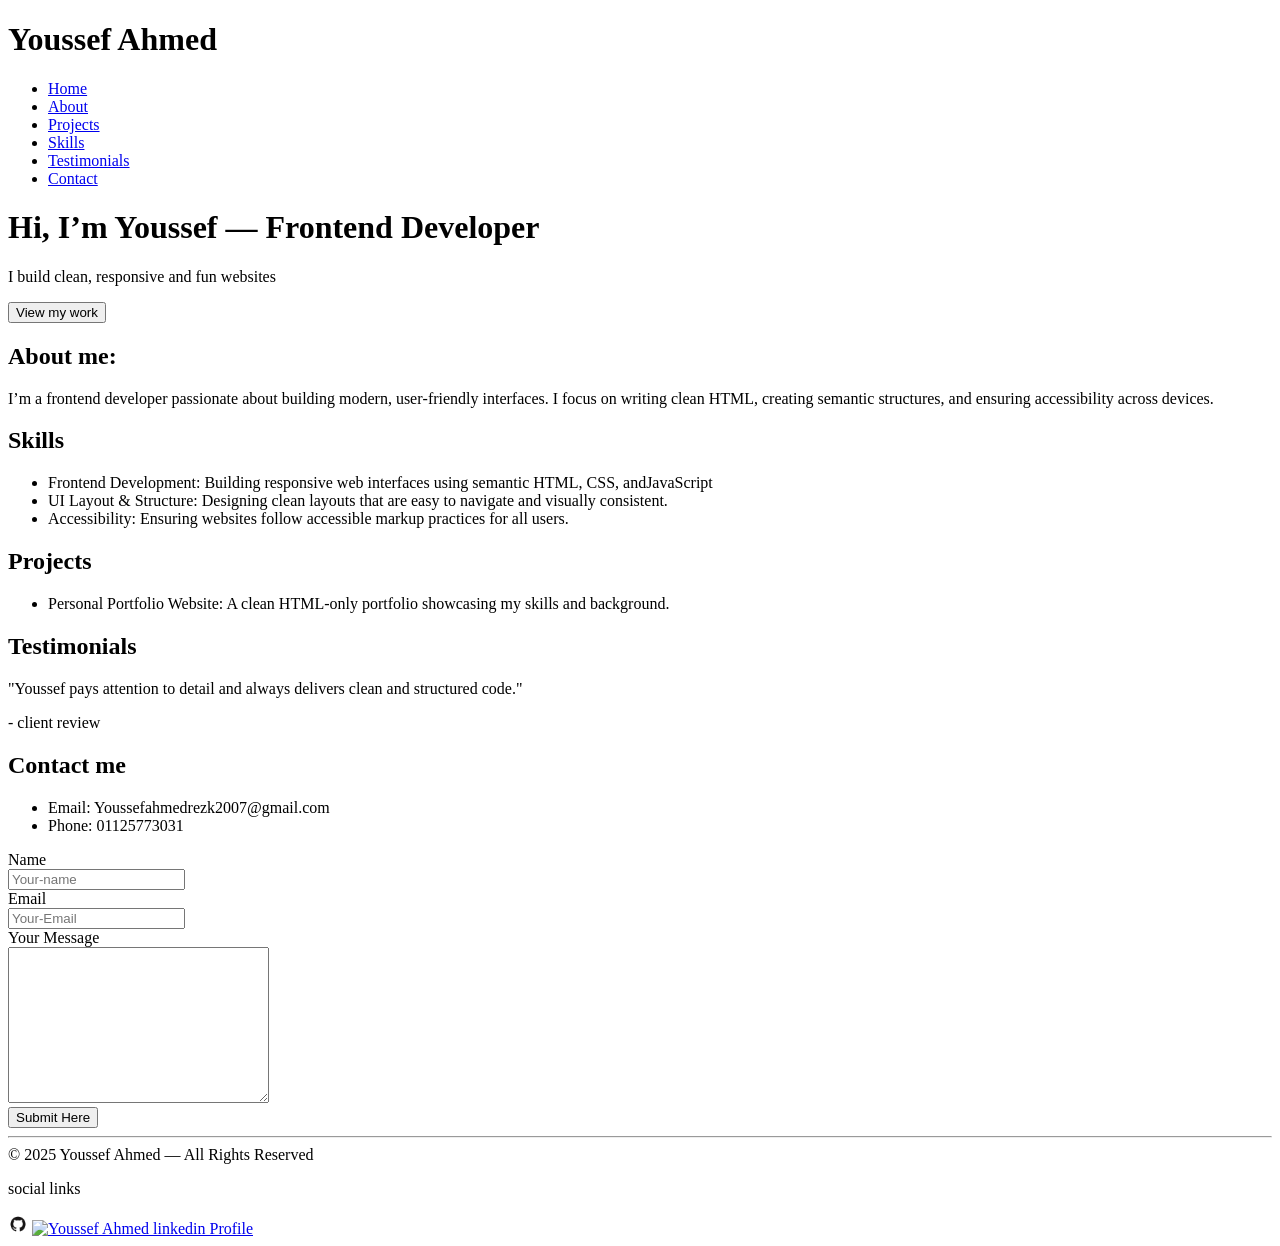
==== index.html @ 2146581e "added fixes v2" ====
<!DOCTYPE html>
<html lang="en">
<head>
    <meta charset="UTF-8">
    <meta name="viewport" content="width=device-width, initial-scale=1.0">
    <title>Youssef Ahmed</title>
    <link rel="stylesheet" href="style.css">
</head>
<body>
    <header>
        <h1>Youssef Ahmed</h1>
        <nav>
            <ul>
                <li><a href="index.html">Home</a></li>
                <li><a href="#about">About</a></li>
                <li><a href="#project">Projects</a></li>
                <li><a href="#skills">Skills</a></li>
                <li><a href="#testimony">Testimonials</a></li>
                <li><a href="#contact">Contact</a></li>
            </ul>
        </nav>
    </header>
    <main>
        <h1>Hi, I’m Youssef — Frontend Developer</h1>
        <p>I build clean, responsive and fun websites</p>
        <button id="my-work" type="button">View my work</button>
        <section>
        <h2 id="about">About me:</h2>
        <p>I’m a frontend developer passionate about building modern, user‑friendly interfaces. I focus on writing
        clean HTML, creating semantic structures, and ensuring accessibility across devices.</p>
        </section>
        <section>
            <h2 id="skills">Skills</h2>
            <ul>
                <li>Frontend Development: Building responsive web interfaces using semantic HTML, CSS, andJavaScript</li>
                <li>UI Layout & Structure: Designing clean layouts that are easy to navigate and visually consistent.</li>
                <li>Accessibility: Ensuring websites follow accessible markup practices for all users.</li>
            </ul>
        </section>
        <section>
            <h2 id="project">Projects</h2>
            <ul>
                <li>Personal Portfolio Website: A clean HTML-only portfolio showcasing my skills and background.</li>
            </ul>
        </section>
        <section>
            <h2 id="testimony">Testimonials</h2>
            <div>
                <p>"Youssef pays attention to detail and always delivers clean and structured code."</p>
                <p>- client review</p>
            </div>
        </section>
        <section>
            <h2 id="contact">Contact me</h2>
            <ul>
                <li>Email: Youssefahmedrezk2007@gmail.com</li>
                <li>Phone: 01125773031</li>
            </ul>
            <form action="" method="post">
                <label for="name">Name</label>
                <br>
                <input id="name" type="text" name="your-name" placeholder="Your-name" required>
                <br>
                <label for="email">Email</label>
                <br>
                <input id="email" type="email" name="your-email" placeholder="Your-Email" required>
                <br>
                <label for="message">Your Message</label>
                <br>
                <textarea name="your-message" id="message" cols="30" rows="10" required></textarea>
                <br>
                <button type="submit">Submit Here</button>
            </form>
        </section>
    </main>
    <hr>
    <footer>
        <section>© 2025 Youssef Ahmed — All Rights Reserved</section>
        <section>
            <p>social links</p>
            <a href="https://github.com/youssefahmedrezk"><img src="[data-uri]" alt="Youssef Ahmed GitHub Profile" width="20px"></a>
            <a href="https://www.linkedin.com/in/youssef-ahmed-ba4642386"><img src="https://encrypted-tbn0.gstatic.com/images?q=tbn:ANd9GcRij_m8rNhg_giw2JOwF1J-bybi5PhK9WArlySa6vmAZn7ri-SDrAdwvDg&s" alt="Youssef Ahmed linkedin Profile" width="20px"></a>
        </section>
    </footer>
</body>
</html>
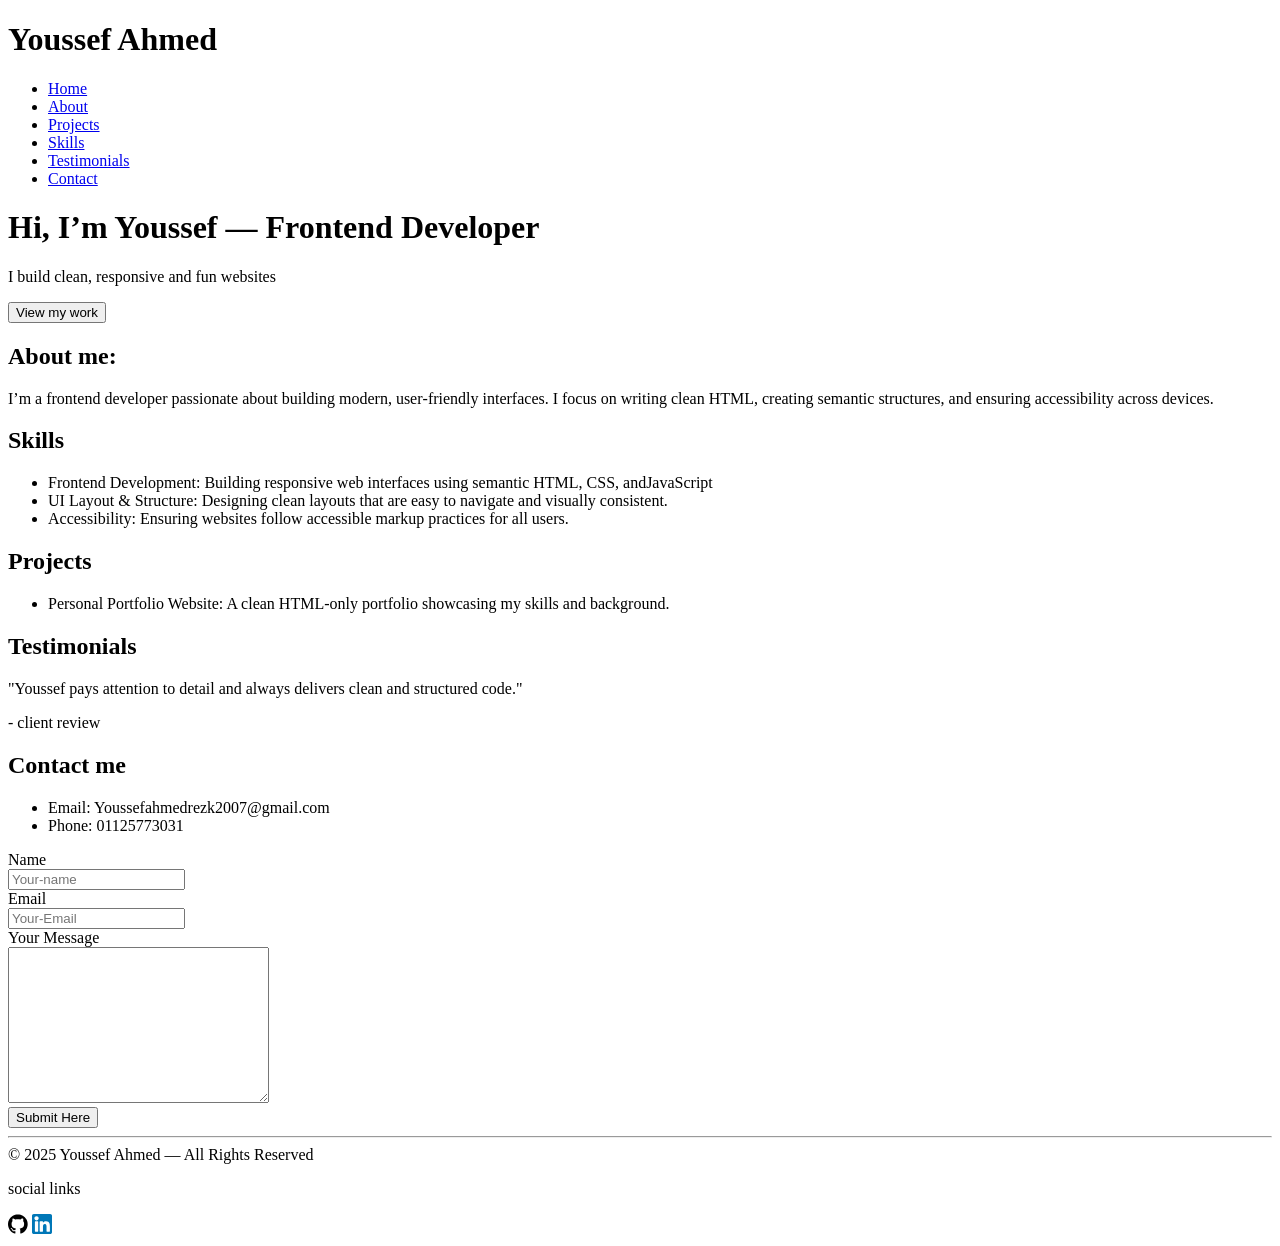
==== commit 3a818279: "cahnge in images" ====
--- a/index.html
+++ b/index.html
@@ -78,8 +78,8 @@
         <section>© 2025 Youssef Ahmed — All Rights Reserved</section>
         <section>
             <p>social links</p>
-            <a href="https://github.com/youssefahmedrezk"><img src="[data-uri]" alt="Youssef Ahmed GitHub Profile" width="20px"></a>
-            <a href="https://www.linkedin.com/in/youssef-ahmed-ba4642386"><img src="https://encrypted-tbn0.gstatic.com/images?q=tbn:ANd9GcRij_m8rNhg_giw2JOwF1J-bybi5PhK9WArlySa6vmAZn7ri-SDrAdwvDg&s" alt="Youssef Ahmed linkedin Profile" width="20px"></a>
+            <a href="https://github.com/youssefahmedrezk"><img src="images/github-svgrepo-com.svg" alt="Youssef Ahmed GitHub Profile" width="20px"></a>
+            <a href="https://www.linkedin.com/in/youssef-ahmed-ba4642386"><img src="images/linkedin-svgrepo-com.svg" alt="Youssef Ahmed linkedin Profile" width="20px"></a>
         </section>
     </footer>
 </body>
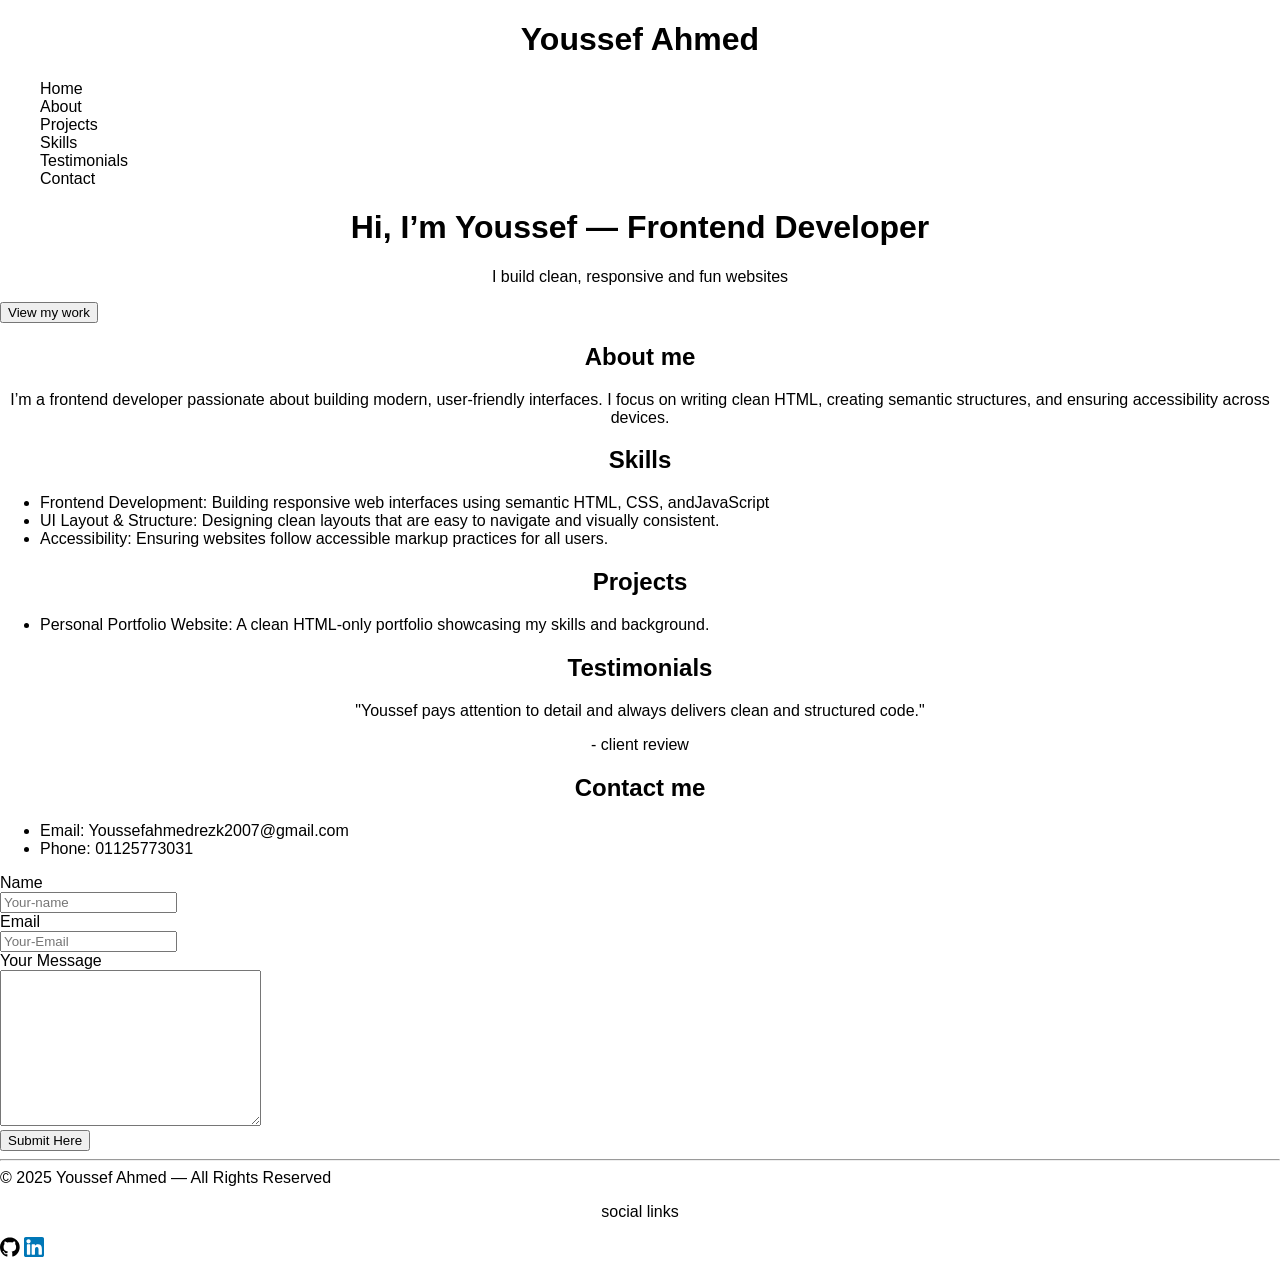
==== commit a000680e: "align some text maybe i will change alittle later on one of the pargraphes" ====
--- a/index.html
+++ b/index.html
@@ -25,7 +25,7 @@
         <p>I build clean, responsive and fun websites</p>
         <button id="my-work" type="button">View my work</button>
         <section>
-        <h2 id="about">About me:</h2>
+        <h2 id="about">About me</h2>
         <p>I’m a frontend developer passionate about building modern, user‑friendly interfaces. I focus on writing
         clean HTML, creating semantic structures, and ensuring accessibility across devices.</p>
         </section>
--- a/style.css
+++ b/style.css
@@ -0,0 +1,20 @@
+body {
+ margin: 0;
+ font-family: Arial, sans-serif;
+}
+nav ul{
+    list-style: none;
+}
+a{
+    text-decoration: none;
+    color: black;
+}
+h1{
+    text-align: center;
+}
+h2{
+    text-align: center;
+}
+p{
+    text-align: center;
+}
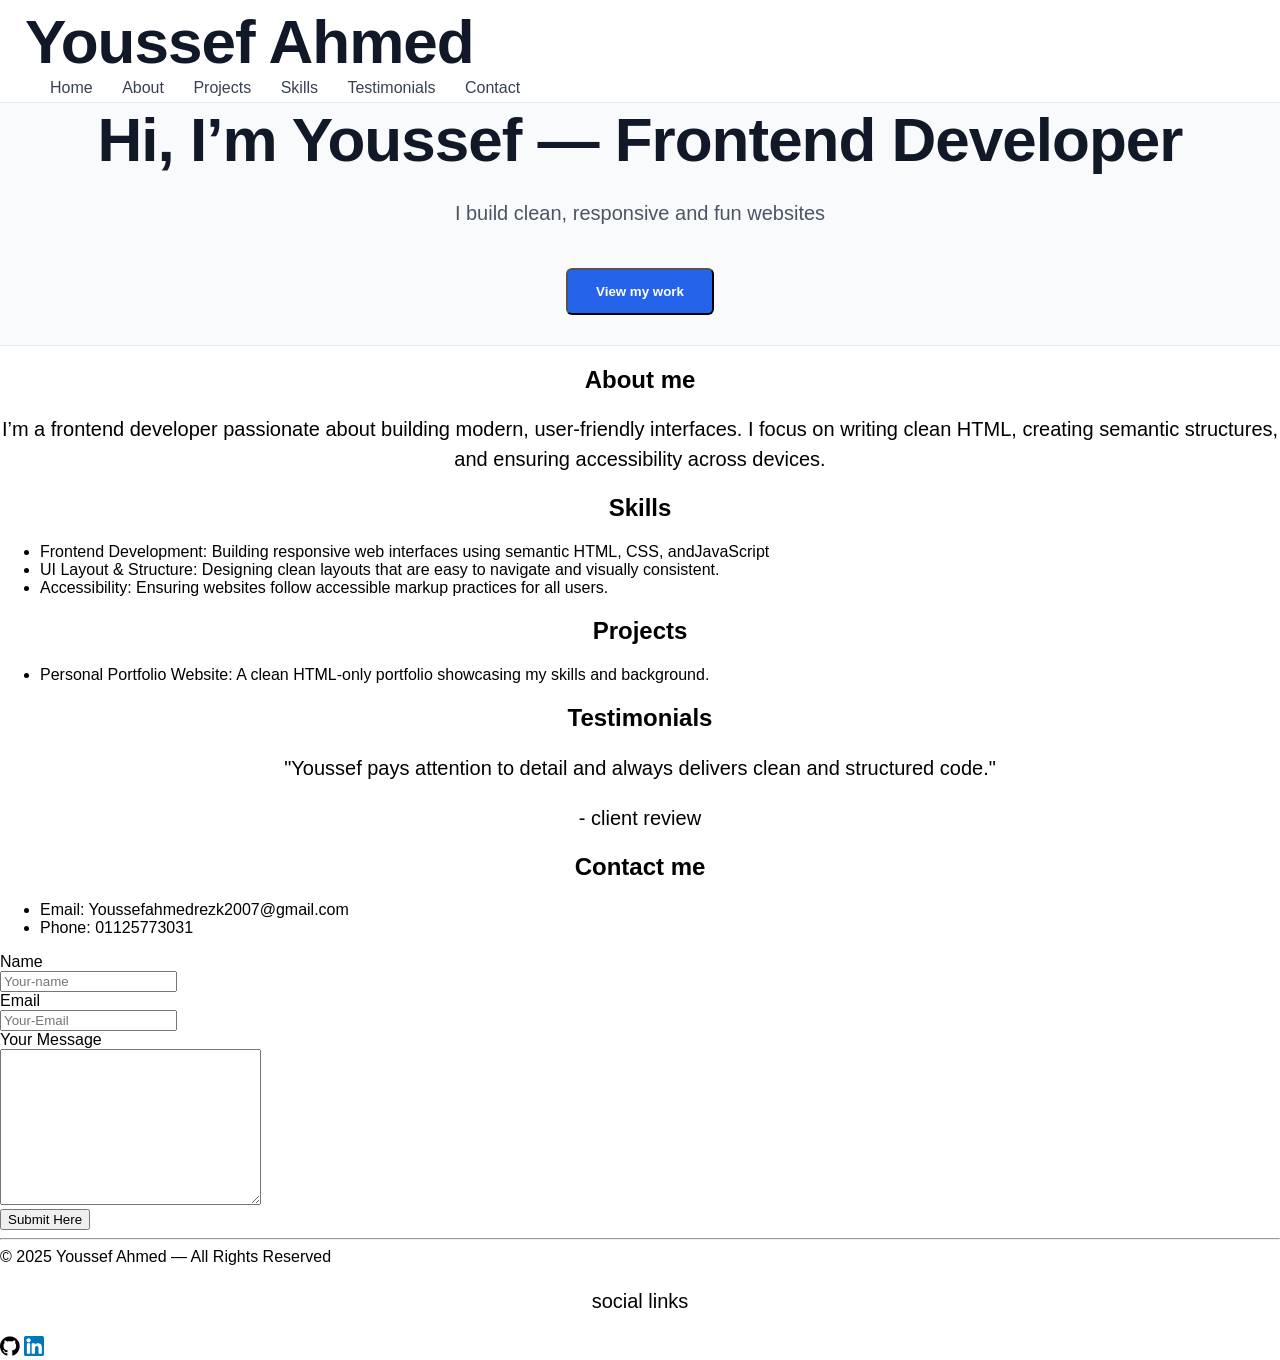
==== commit 64551990: "finish on changes" ====
--- a/index.html
+++ b/index.html
@@ -1,86 +1,135 @@
-<!DOCTYPE html>
+<!doctype html>
 <html lang="en">
-<head>
-    <meta charset="UTF-8">
-    <meta name="viewport" content="width=device-width, initial-scale=1.0">
+  <head>
+    <meta charset="UTF-8" />
+    <meta name="viewport" content="width=device-width, initial-scale=1.0" />
     <title>Youssef Ahmed</title>
-    <link rel="stylesheet" href="style.css">
-</head>
-<body>
+    <link rel="stylesheet" href="style.css" />
+  </head>
+  <body>
     <header>
-        <h1>Youssef Ahmed</h1>
-        <nav>
-            <ul>
-                <li><a href="index.html">Home</a></li>
-                <li><a href="#about">About</a></li>
-                <li><a href="#project">Projects</a></li>
-                <li><a href="#skills">Skills</a></li>
-                <li><a href="#testimony">Testimonials</a></li>
-                <li><a href="#contact">Contact</a></li>
-            </ul>
-        </nav>
+      <h1 id="youssef">Youssef Ahmed</h1>
+      <nav>
+        <ul>
+          <li><a href="index.html">Home</a></li>
+          <li><a href="#about">About</a></li>
+          <li><a href="#project">Projects</a></li>
+          <li><a href="#skills">Skills</a></li>
+          <li><a href="#testimony">Testimonials</a></li>
+          <li><a href="#contact">Contact</a></li>
+        </ul>
+      </nav>
     </header>
     <main>
+      <section class="hero-section">
         <h1>Hi, I’m Youssef — Frontend Developer</h1>
         <p>I build clean, responsive and fun websites</p>
-        <button id="my-work" type="button">View my work</button>
-        <section>
+        <button id="my-work" type="button" class="btn-primary">View my work</button>
+      </section>
+
+      <section>
         <h2 id="about">About me</h2>
-        <p>I’m a frontend developer passionate about building modern, user‑friendly interfaces. I focus on writing
-        clean HTML, creating semantic structures, and ensuring accessibility across devices.</p>
-        </section>
-        <section>
-            <h2 id="skills">Skills</h2>
-            <ul>
-                <li>Frontend Development: Building responsive web interfaces using semantic HTML, CSS, andJavaScript</li>
-                <li>UI Layout & Structure: Designing clean layouts that are easy to navigate and visually consistent.</li>
-                <li>Accessibility: Ensuring websites follow accessible markup practices for all users.</li>
-            </ul>
-        </section>
-        <section>
-            <h2 id="project">Projects</h2>
-            <ul>
-                <li>Personal Portfolio Website: A clean HTML-only portfolio showcasing my skills and background.</li>
-            </ul>
-        </section>
-        <section>
-            <h2 id="testimony">Testimonials</h2>
-            <div>
-                <p>"Youssef pays attention to detail and always delivers clean and structured code."</p>
-                <p>- client review</p>
-            </div>
-        </section>
-        <section>
-            <h2 id="contact">Contact me</h2>
-            <ul>
-                <li>Email: Youssefahmedrezk2007@gmail.com</li>
-                <li>Phone: 01125773031</li>
-            </ul>
-            <form action="" method="post">
-                <label for="name">Name</label>
-                <br>
-                <input id="name" type="text" name="your-name" placeholder="Your-name" required>
-                <br>
-                <label for="email">Email</label>
-                <br>
-                <input id="email" type="email" name="your-email" placeholder="Your-Email" required>
-                <br>
-                <label for="message">Your Message</label>
-                <br>
-                <textarea name="your-message" id="message" cols="30" rows="10" required></textarea>
-                <br>
-                <button type="submit">Submit Here</button>
-            </form>
-        </section>
+        <p>
+          I’m a frontend developer passionate about building modern,
+          user‑friendly interfaces. I focus on writing clean HTML, creating
+          semantic structures, and ensuring accessibility across devices.
+        </p>
+      </section>
+      <section>
+        <h2 id="skills">Skills</h2>
+        <ul>
+          <li>
+            Frontend Development: Building responsive web interfaces using
+            semantic HTML, CSS, andJavaScript
+          </li>
+          <li>
+            UI Layout & Structure: Designing clean layouts that are easy to
+            navigate and visually consistent.
+          </li>
+          <li>
+            Accessibility: Ensuring websites follow accessible markup practices
+            for all users.
+          </li>
+        </ul>
+      </section>
+      <section>
+        <h2 id="project">Projects</h2>
+        <ul>
+          <li>
+            Personal Portfolio Website: A clean HTML-only portfolio showcasing
+            my skills and background.
+          </li>
+        </ul>
+      </section>
+      <section>
+        <h2 id="testimony">Testimonials</h2>
+        <div>
+          <p>
+            "Youssef pays attention to detail and always delivers clean and
+            structured code."
+          </p>
+          <p>- client review</p>
+        </div>
+      </section>
+      <section>
+        <h2 id="contact">Contact me</h2>
+        <ul>
+          <li>Email: Youssefahmedrezk2007@gmail.com</li>
+          <li>Phone: 01125773031</li>
+        </ul>
+        <form action="" method="post">
+          <label for="name">Name</label>
+          <br />
+          <input
+            id="name"
+            type="text"
+            name="your-name"
+            placeholder="Your-name"
+            required
+          />
+          <br />
+          <label for="email">Email</label>
+          <br />
+          <input
+            id="email"
+            type="email"
+            name="your-email"
+            placeholder="Your-Email"
+            required
+          />
+          <br />
+          <label for="message">Your Message</label>
+          <br />
+          <textarea
+            name="your-message"
+            id="message"
+            cols="30"
+            rows="10"
+            required
+          ></textarea>
+          <br />
+          <button type="submit">Submit Here</button>
+        </form>
+      </section>
     </main>
-    <hr>
+    <hr />
     <footer>
-        <section>© 2025 Youssef Ahmed — All Rights Reserved</section>
-        <section>
-            <p>social links</p>
-            <a href="https://github.com/youssefahmedrezk"><img src="images/github-svgrepo-com.svg" alt="Youssef Ahmed GitHub Profile" width="20px"></a>
-            <a href="https://www.linkedin.com/in/youssef-ahmed-ba4642386"><img src="images/linkedin-svgrepo-com.svg" alt="Youssef Ahmed linkedin Profile" width="20px"></a>
-        </section>
+      <section>© 2025 Youssef Ahmed — All Rights Reserved</section>
+      <section>
+        <p>social links</p>
+        <a href="https://github.com/youssefahmedrezk"
+          ><img
+            src="images/github-svgrepo-com.svg"
+            alt="Youssef Ahmed GitHub Profile"
+            width="20px"
+        /></a>
+        <a href="https://www.linkedin.com/in/youssef-ahmed-ba4642386"
+          ><img
+            src="images/linkedin-svgrepo-com.svg"
+            alt="Youssef Ahmed linkedin Profile"
+            width="20px"
+        /></a>
+      </section>
     </footer>
-</body>
+  </body>
 </html>
--- a/style.css
+++ b/style.css
@@ -1,20 +1,76 @@
+*{
+    box-sizing: border-box;
+}
 body {
  margin: 0;
  font-family: Arial, sans-serif;
 }
 nav ul{
     list-style: none;
+    margin: 0px;
+    padding: 0px;
 }
-a{
+a:link , a:visited{
     text-decoration: none;
-    color: black;
+    color: #374151;
+}
+a:hover , a:active{
+    color: #2563EB;
 }
 h1{
     text-align: center;
+    line-height: 1.2;
+    letter-spacing: -1px;
+    font-size: 62px ;
+    margin: 0px;
 }
 h2{
     text-align: center;
+    line-height: 1.2;
 }
 p{
     text-align: center;
+    line-height: 1.5;
+    font-size: 20px;
+}
+#youssef{
+    text-align: left;
+    margin: 0px;
+}
+header{
+    background-color:#FFFFFF;
+    color: #111827;
+    border-bottom: 1px solid #E5E7EB;
+    padding: 5px 25px;
+}
+nav li{
+    display: inline-block;
+    padding-left: 25px;
+}
+.hero-section{
+    background-color: #F9FAFB;
+    border-bottom: 1px solid #E5E7EB;
+    text-align: center;
+}
+.hero-section h1{
+    color: #111827;
+    margin-bottom: 20px;
+}
+.hero-section p {
+    color: #4B5563;            
+    max-width: 700px;          
+    margin: 0 auto 40px auto;
+}
+.btn-primary{
+    background-color: #2563EB;
+    color: #FFFFFF;
+    padding: 14px 28px;
+    font-weight: bold;
+    text-decoration: none;
+    border-radius: 6px;
+    transition: background-color 0.3s ease, transform 0.2s ease;
+    margin-bottom: 30px;
+}
+.btn-primary:hover{
+    background-color: #1E40AF;
 }
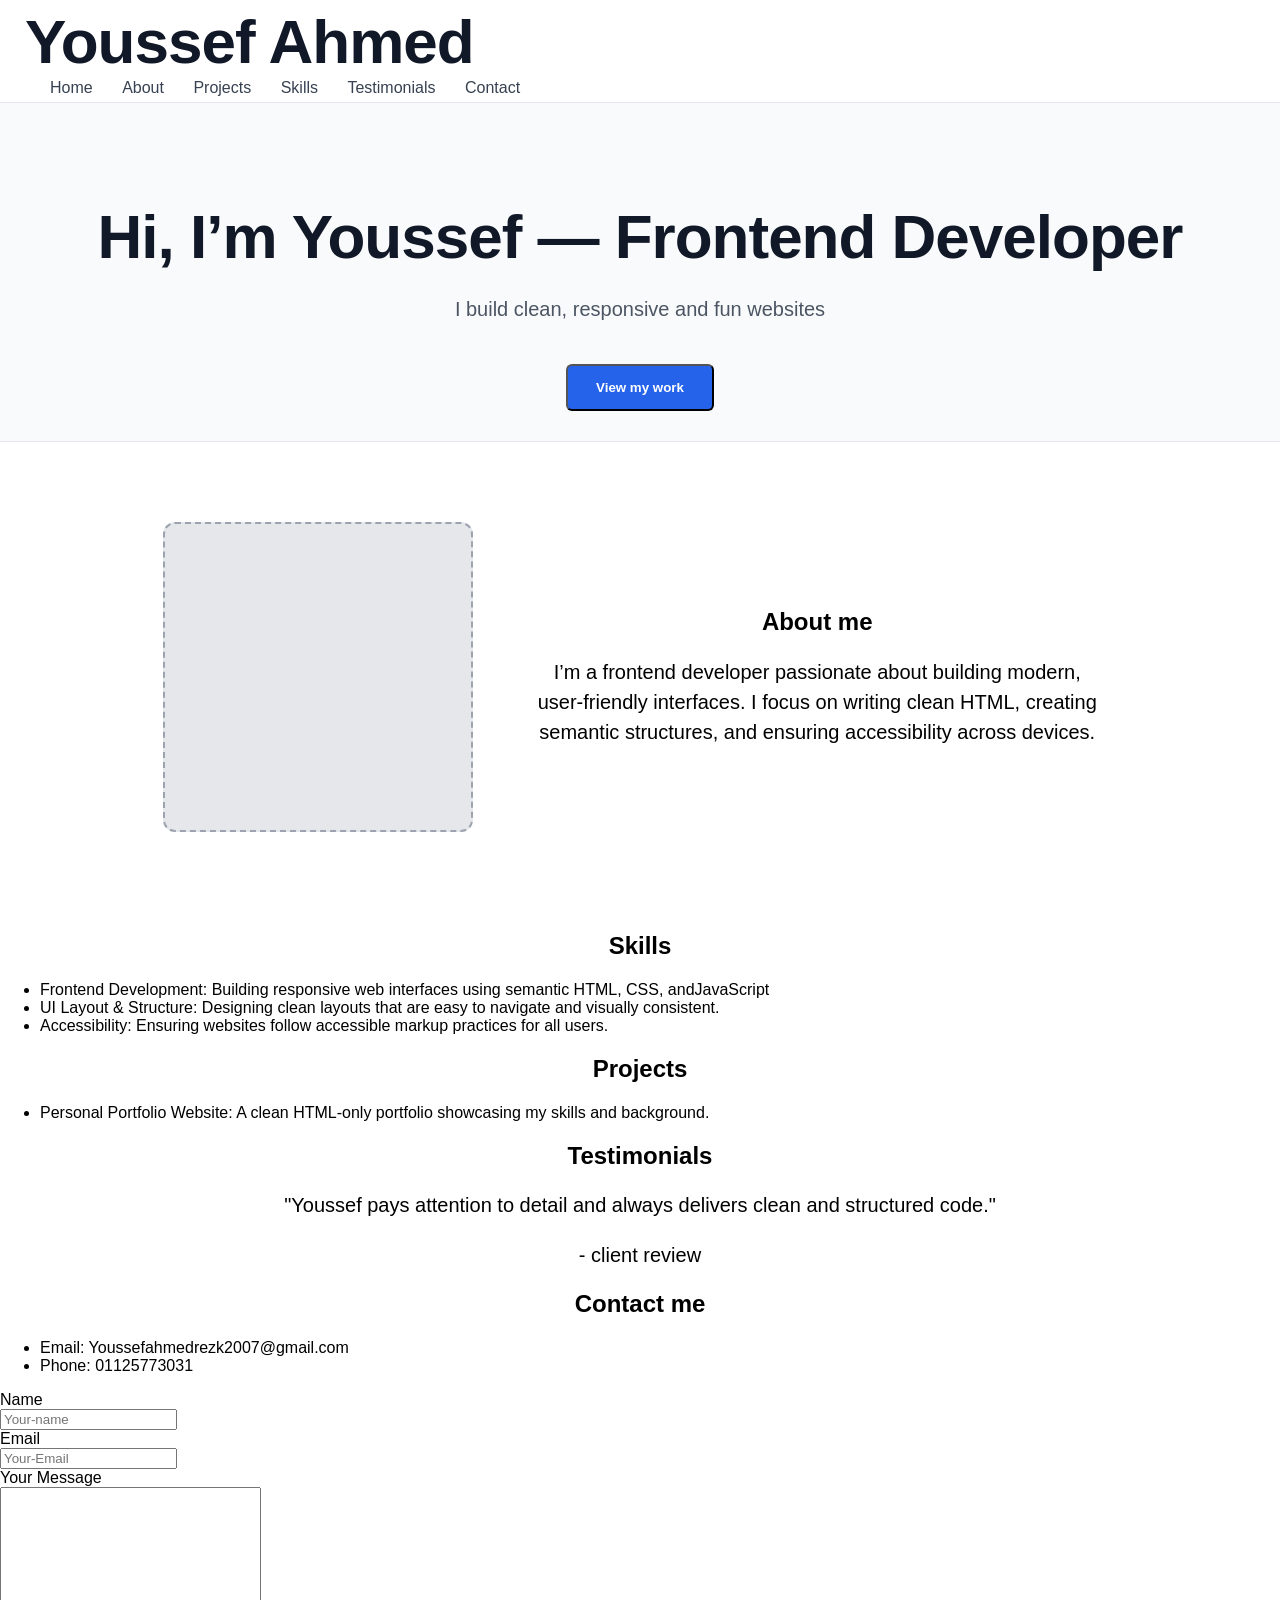
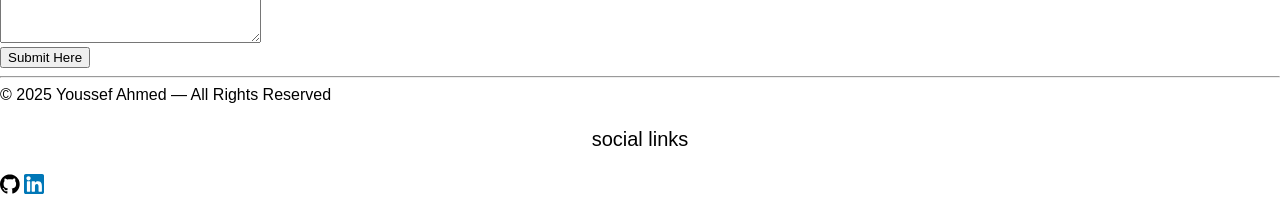
==== commit 5c6945fa: "about me" ====
--- a/index.html
+++ b/index.html
@@ -24,16 +24,25 @@
       <section class="hero-section">
         <h1>Hi, I’m Youssef — Frontend Developer</h1>
         <p>I build clean, responsive and fun websites</p>
-        <button id="my-work" type="button" class="btn-primary">View my work</button>
+        <button id="my-work" type="button" class="btn-primary">
+          View my work
+        </button>
       </section>
 
-      <section>
-        <h2 id="about">About me</h2>
-        <p>
-          I’m a frontend developer passionate about building modern,
-          user‑friendly interfaces. I focus on writing clean HTML, creating
-          semantic structures, and ensuring accessibility across devices.
-        </p>
+      <section class="about-me">
+        <div class="about-container">
+          <div class="about-image">
+            <div class="about-placeholder"></div>
+          </div>
+          <div class="about-text">
+            <h2 id="about">About me</h2>
+            <p>
+              I’m a frontend developer passionate about building modern,
+              user‑friendly interfaces. I focus on writing clean HTML, creating
+              semantic structures, and ensuring accessibility across devices.
+            </p>
+          </div>
+        </div>
       </section>
       <section>
         <h2 id="skills">Skills</h2>
--- a/style.css
+++ b/style.css
@@ -1,5 +1,8 @@
 *{
     box-sizing: border-box;
+}
+main{
+    padding-top: 100px;
 }
 body {
  margin: 0;
@@ -42,6 +45,11 @@
     color: #111827;
     border-bottom: 1px solid #E5E7EB;
     padding: 5px 25px;
+    position: fixed;
+    top: 0;
+    left: 0;
+    width: 100%;
+    z-index: 1000;
 }
 nav li{
     display: inline-block;
@@ -51,6 +59,7 @@
     background-color: #F9FAFB;
     border-bottom: 1px solid #E5E7EB;
     text-align: center;
+    padding-top: 100px;
 }
 .hero-section h1{
     color: #111827;
@@ -73,4 +82,32 @@
 }
 .btn-primary:hover{
     background-color: #1E40AF;
+}
+.about-me{
+    background-color: #FFFFFF;
+    padding: 80px 20px;
+    text-align: center;
+}
+.about-container{
+    max-width: 1000px;
+    margin: 0 auto;
+}
+.about-image ,.about-text{
+    display: inline-block;
+    text-align: left;
+    vertical-align: middle;
+}
+.about-image{
+    width: 35%;
+    padding-right: 40px;
+}
+.about-text{
+    width: 60%;
+}
+.about-placeholder {
+    width: 100%;
+    aspect-ratio: 1 / 1; 
+    background-color: #E5E7EB;
+    border-radius: 12px;
+    border: 2px dashed #9CA3AF;
 }
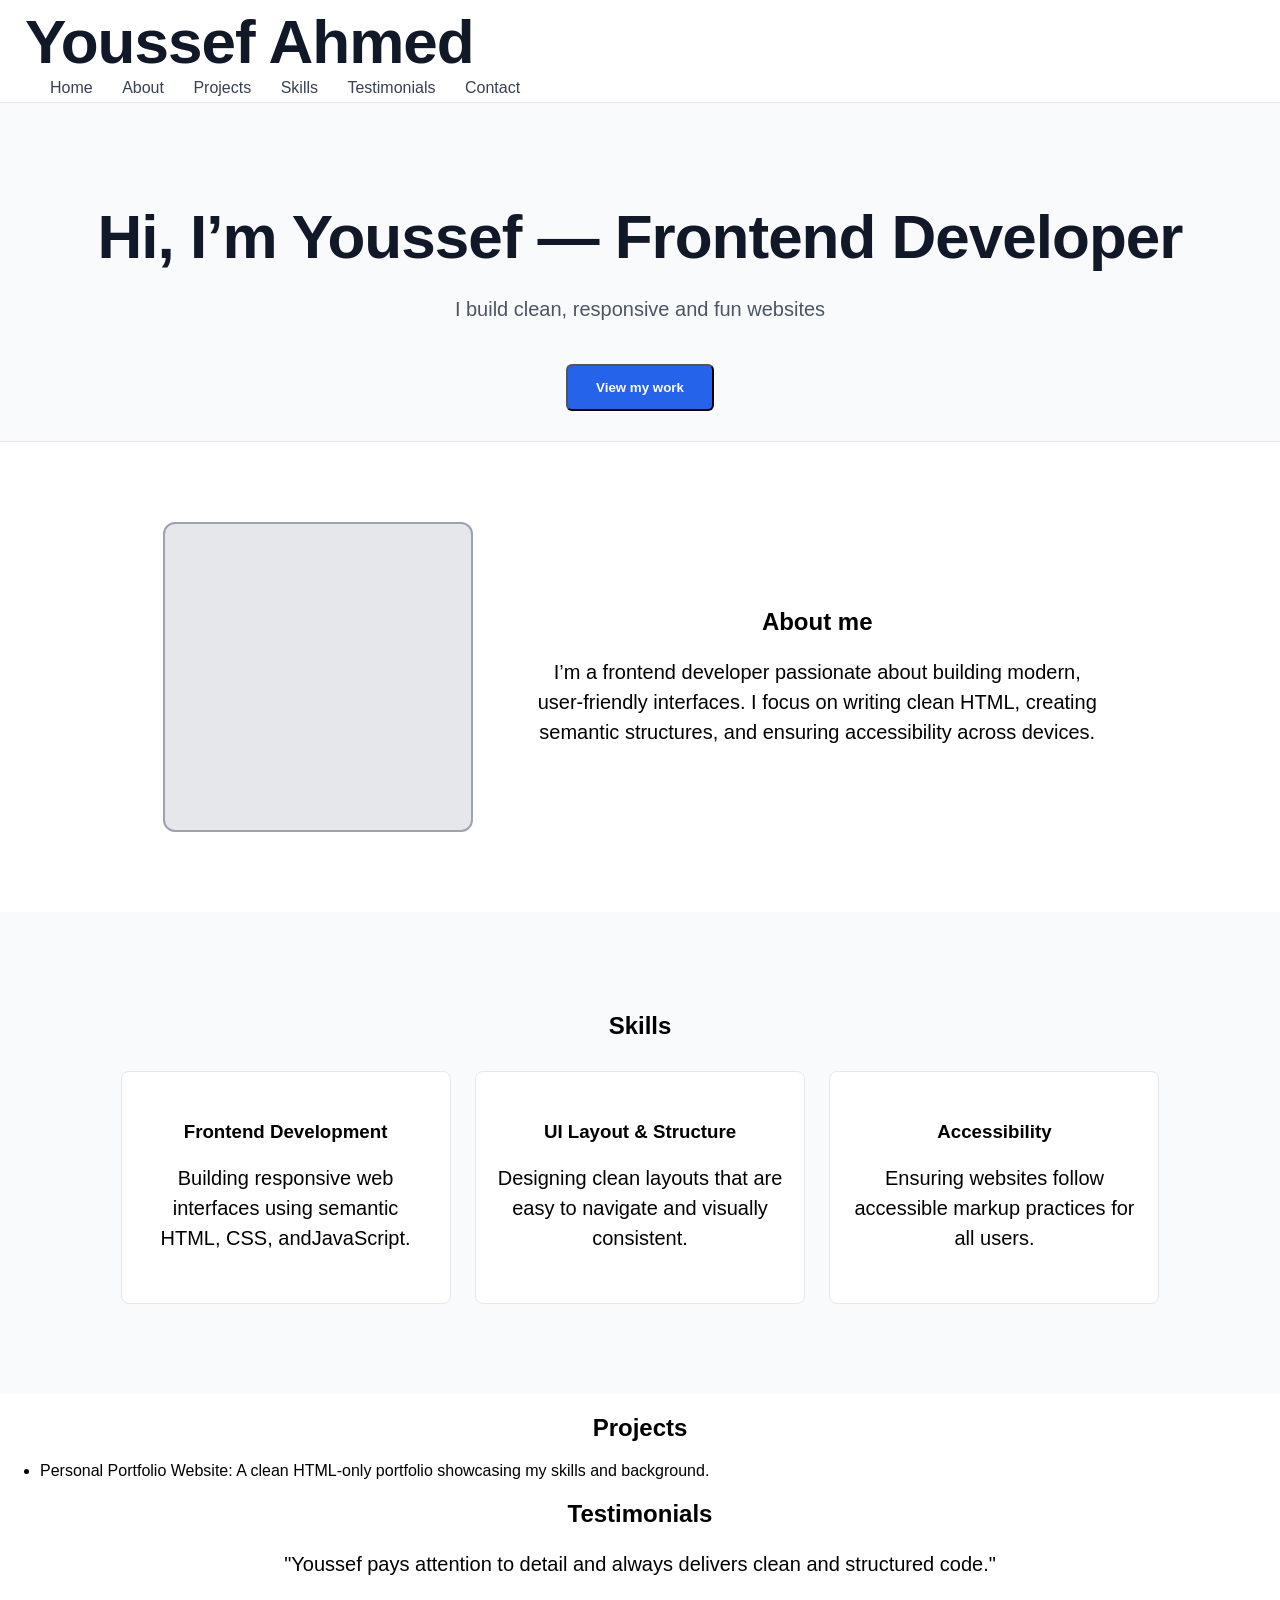
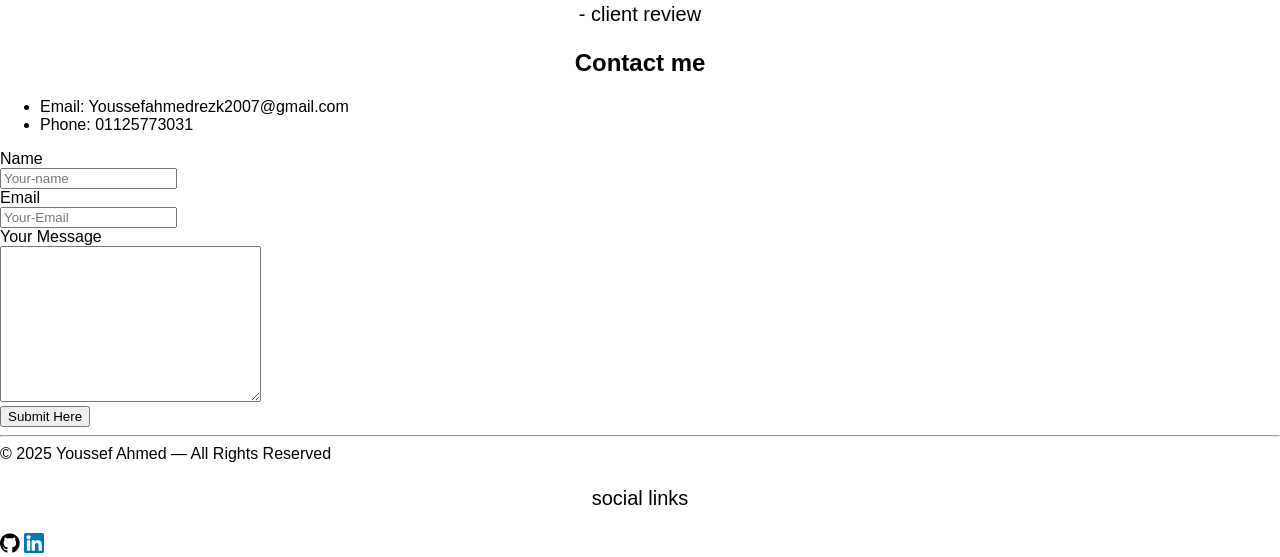
==== commit e47c03f8: "skills v1" ====
--- a/index.html
+++ b/index.html
@@ -44,22 +44,31 @@
           </div>
         </div>
       </section>
-      <section>
-        <h2 id="skills">Skills</h2>
-        <ul>
-          <li>
-            Frontend Development: Building responsive web interfaces using
-            semantic HTML, CSS, andJavaScript
-          </li>
-          <li>
-            UI Layout & Structure: Designing clean layouts that are easy to
-            navigate and visually consistent.
-          </li>
-          <li>
-            Accessibility: Ensuring websites follow accessible markup practices
-            for all users.
-          </li>
-        </ul>
+      <section class="skills-sections">
+        <div class="skills-container">
+          <h2 id="skills">Skills</h2>
+          <div class="skills-card">
+            <h3>Frontend Development</h3>
+            <p>
+              Building responsive web interfaces using semantic HTML, CSS,
+              andJavaScript.
+            </p>
+          </div>
+          <div class="skills-card">
+            <h3>UI Layout & Structure</h3>
+            <p>
+              Designing clean layouts that are easy to navigate and visually
+              consistent.
+            </p>
+          </div>
+          <div class="skills-card">
+            <h3>Accessibility</h3>
+            <p>
+              Ensuring websites follow accessible markup practices for all
+              users.
+            </p>
+          </div>
+        </div>
       </section>
       <section>
         <h2 id="project">Projects</h2>
--- a/style.css
+++ b/style.css
@@ -109,5 +109,24 @@
     aspect-ratio: 1 / 1; 
     background-color: #E5E7EB;
     border-radius: 12px;
-    border: 2px dashed #9CA3AF;
+    border: 2px solid #9CA3AF;
+}
+.skills-sections{
+    padding: 80px 20px;
+    background-color: #F9FAFB;
+    text-align: center;
+}
+.skills-container{
+    max-width: 1100px;
+    margin: 0 auto;
+}
+.skills-card{
+    width: 30%;
+    display: inline-block;
+    vertical-align: top;
+    background-color: #FFFFFF;
+    padding: 30px 20px;
+    margin: 10px;
+    border: 1px solid #E5E7EB;
+    border-radius: 8px;
 }
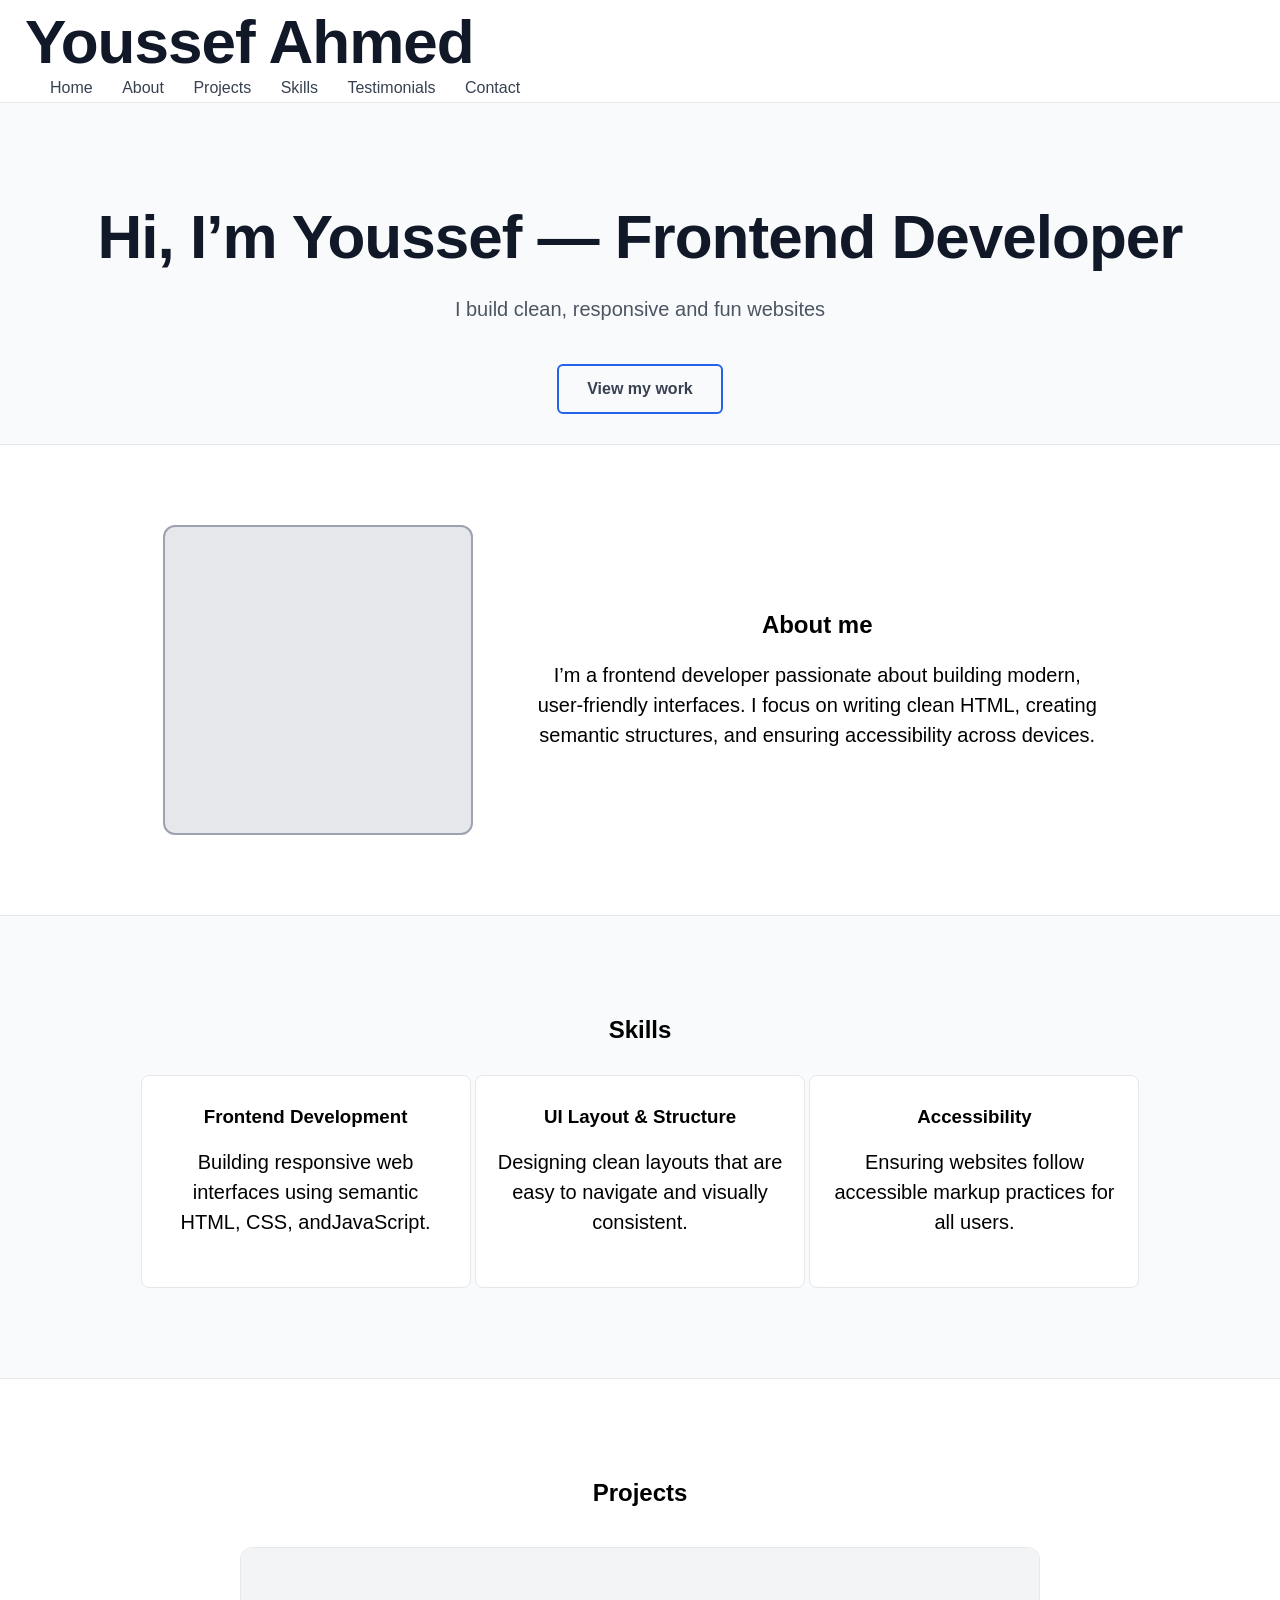
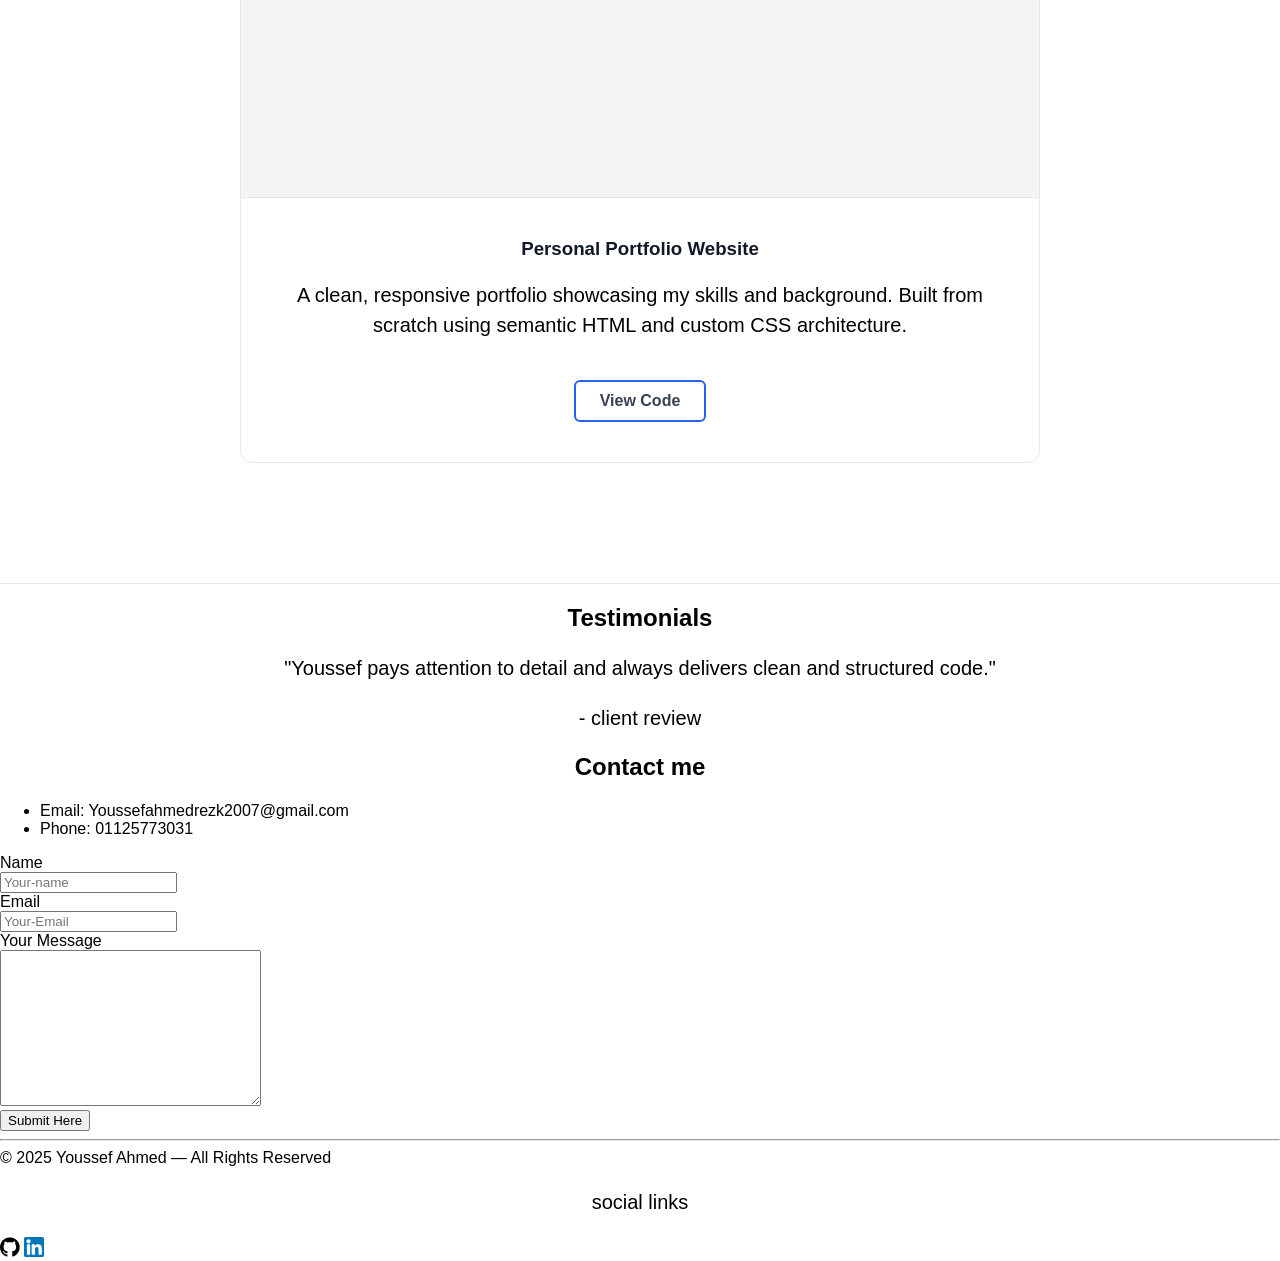
==== commit 2bee9588: "responsive skills and v2 for it and projects done" ====
--- a/index.html
+++ b/index.html
@@ -24,9 +24,7 @@
       <section class="hero-section">
         <h1>Hi, I’m Youssef — Frontend Developer</h1>
         <p>I build clean, responsive and fun websites</p>
-        <button id="my-work" type="button" class="btn-primary">
-          View my work
-        </button>
+        <a class="btn-primary" href="#project">View my work</a>
       </section>
 
       <section class="about-me">
@@ -70,14 +68,22 @@
           </div>
         </div>
       </section>
-      <section>
-        <h2 id="project">Projects</h2>
-        <ul>
-          <li>
-            Personal Portfolio Website: A clean HTML-only portfolio showcasing
-            my skills and background.
-          </li>
-        </ul>
+      <section class="project-section">
+        <div class="project-container">
+          <h2 id="project">Projects</h2>
+          <div class="project-card">
+            <div class="project-image"></div>
+            <div class="project-info">
+              <h3>Personal Portfolio Website</h3>
+              <p>
+                A clean, responsive portfolio showcasing my skills and
+                background. Built from scratch using semantic HTML and custom
+                CSS architecture.
+              </p>
+              <a href="#" class="btn-secondary">View Code</a>
+            </div>
+          </div>
+        </div>
       </section>
       <section>
         <h2 id="testimony">Testimonials</h2>
--- a/style.css
+++ b/style.css
@@ -71,17 +71,22 @@
     margin: 0 auto 40px auto;
 }
 .btn-primary{
-    background-color: #2563EB;
-    color: #FFFFFF;
+    display: inline-block;
+    background-color: transparent;
+    color: #2563EB;
     padding: 14px 28px;
     font-weight: bold;
     text-decoration: none;
     border-radius: 6px;
-    transition: background-color 0.3s ease, transform 0.2s ease;
+    transition: all 0.3s ease;
     margin-bottom: 30px;
+    border: 2px solid #2563EB;
 }
 .btn-primary:hover{
-    background-color: #1E40AF;
+    background-color: #2563EB;
+    border-color: #2563EB;
+    color: #FFFFFF;
+    box-shadow: 0 4px 12px rgba(37, 99, 235, 0.2);
 }
 .about-me{
     background-color: #FFFFFF;
@@ -110,11 +115,14 @@
     background-color: #E5E7EB;
     border-radius: 12px;
     border: 2px solid #9CA3AF;
+    overflow: hidden;
 }
 .skills-sections{
     padding: 80px 20px;
     background-color: #F9FAFB;
     text-align: center;
+    border-top: 1px solid #E5E7EB ;
+    border-bottom: 1px solid #E5E7EB;
 }
 .skills-container{
     max-width: 1100px;
@@ -122,11 +130,70 @@
 }
 .skills-card{
     width: 30%;
+    min-width: 250px;
     display: inline-block;
     vertical-align: top;
     background-color: #FFFFFF;
     padding: 30px 20px;
-    margin: 10px;
+    margin: 10px auto;
     border: 1px solid #E5E7EB;
     border-radius: 8px;
+    transition: background-color 0.3s ease, box-shadow 0.3s ease;
+}
+.skills-card h3, .skills-card p{ 
+    margin-top: 0;
+}
+.skills-card:hover{
+    background-color: #F3F4F6;
+    box-shadow: 0 4px 12px rgba(0, 0, 0, 0.05);
+}
+.project-section {
+    padding: 80px 20px;
+    background-color: #FFFFFF;
+    text-align: center;
+    border-bottom: 1px solid #E5E7EB;
+}
+.project-container{
+    max-width: 1000px;
+    margin: 0 auto;
+}
+.project-card {
+    max-width: 800px;
+    margin: 40px auto;
+    border: 1px solid #E5E7EB;
+    border-radius: 12px;
+    overflow: hidden;
+    background-color: #FFFFFF;
+    transition: box-shadow 0.3s ease;
+}
+.project-card:hover {
+    box-shadow: 0 8px 24px rgba(0, 0, 0, 0.08);
+}
+.project-image{
+    width: 100%;
+    height: 250px; 
+    background-color: #F3F4F6;
+    border-bottom: 1px solid #E5E7EB;
+}
+.project-info {
+    padding: 40px;
+}
+.project-info h3 {
+    margin-top: 0;
+    color: #111827;
+}
+.btn-secondary {
+    display: inline-block;
+    margin-top: 20px;
+    padding: 10px 24px;
+    background-color: transparent;
+    color: #2563EB;
+    border: 2px solid #2563EB;
+    border-radius: 6px;
+    font-weight: bold;
+    transition: all 0.3s ease;
+}
+.btn-secondary:hover {
+    background-color: #2563EB;
+    color: #FFFFFF;
 }
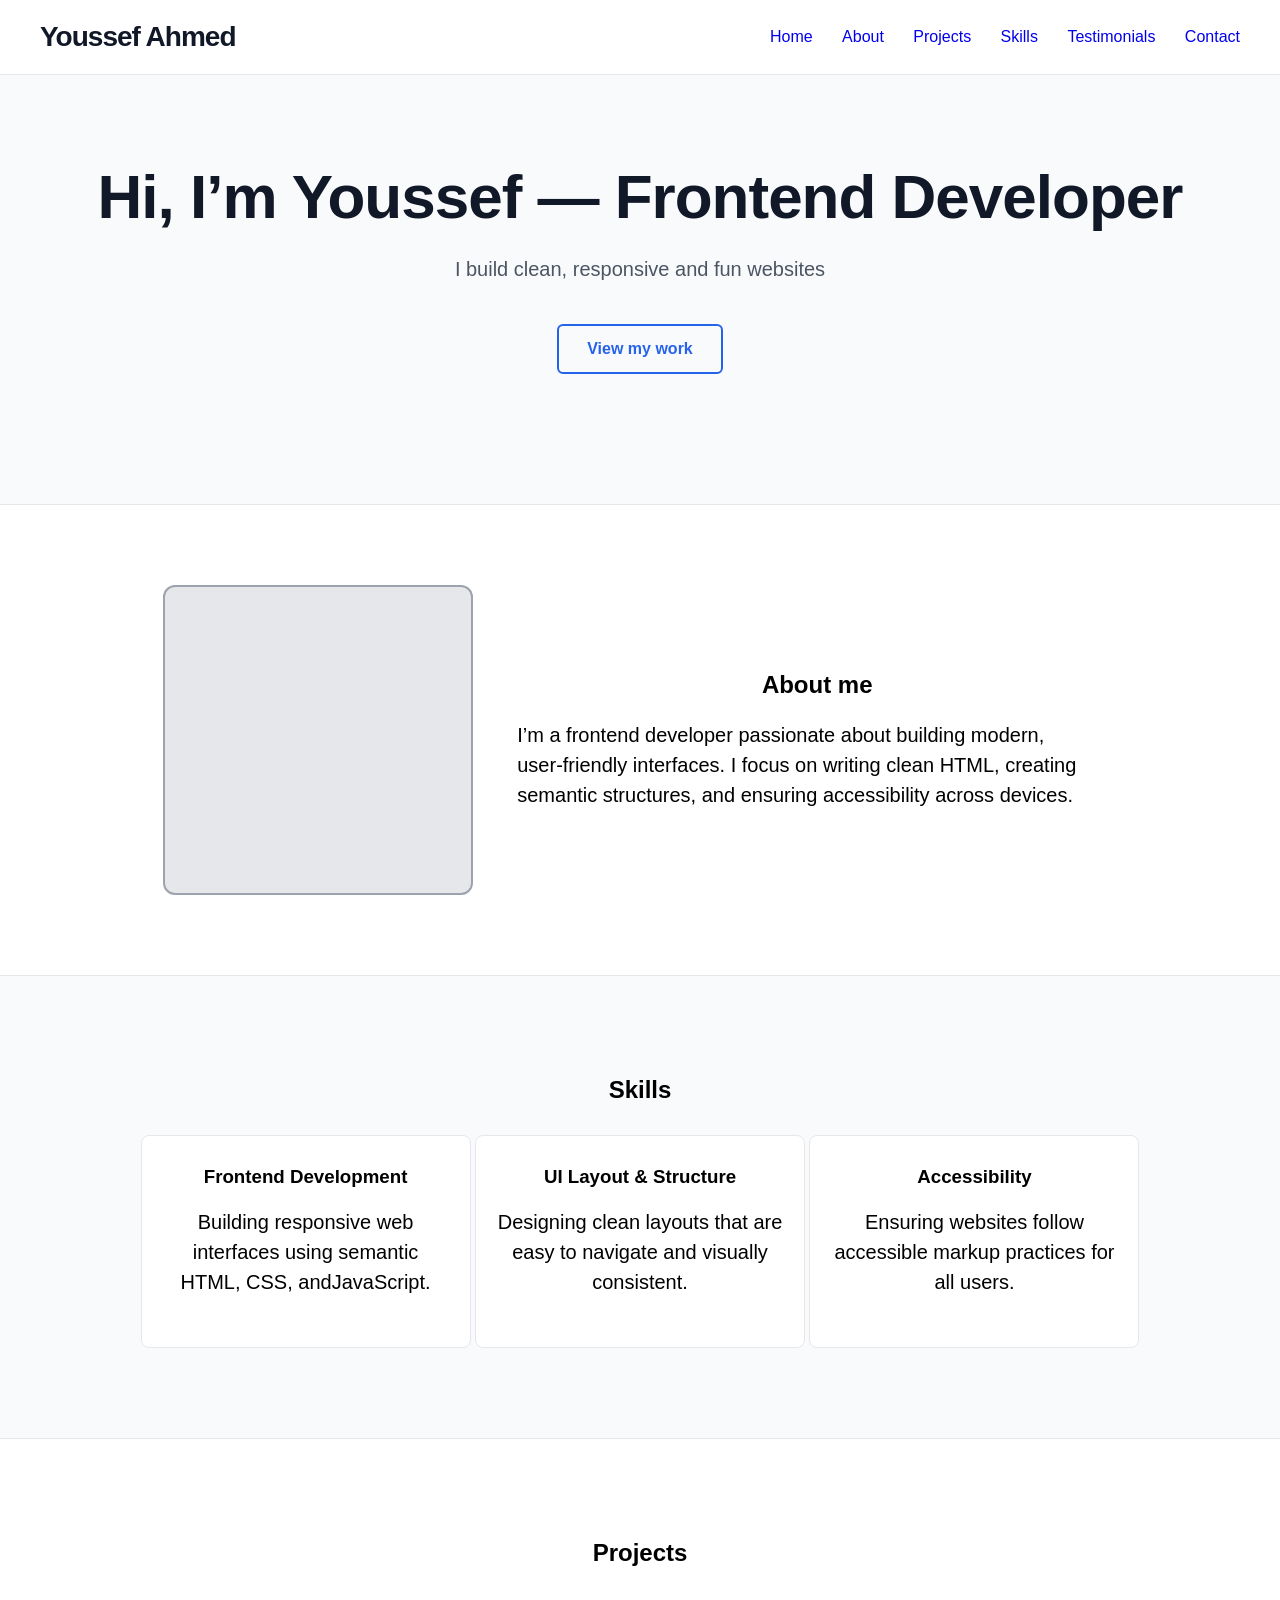
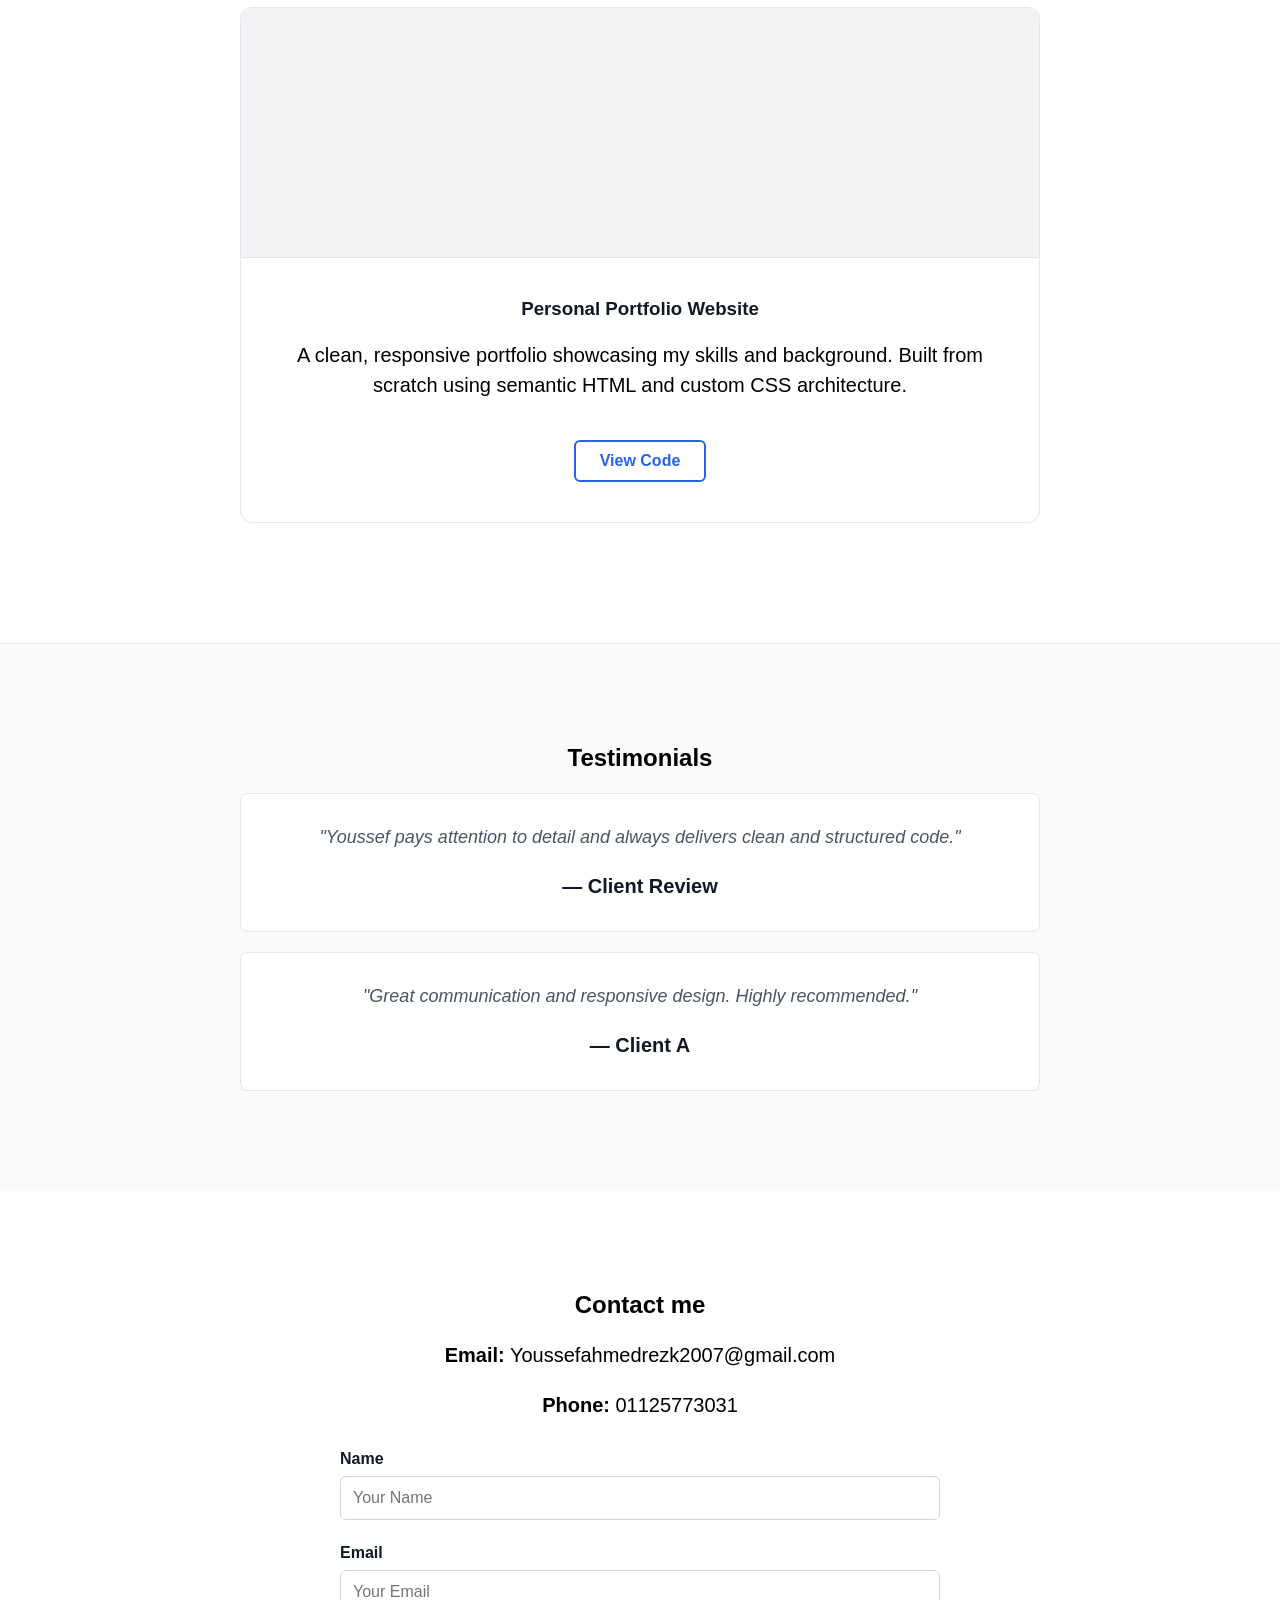
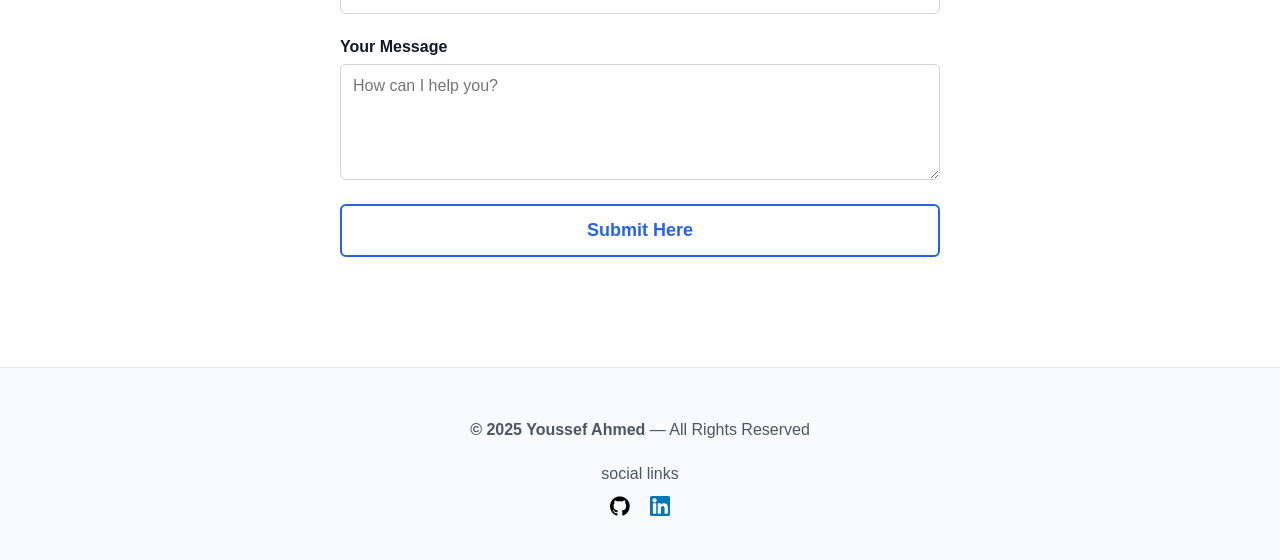
==== commit a1f7059c: "css doen next colors" ====
--- a/index.html
+++ b/index.html
@@ -85,60 +85,69 @@
           </div>
         </div>
       </section>
-      <section>
-        <h2 id="testimony">Testimonials</h2>
-        <div>
-          <p>
-            "Youssef pays attention to detail and always delivers clean and
-            structured code."
-          </p>
-          <p>- client review</p>
+      <section class="testimonials-section">
+        <div class="testimonials-container">
+          <h2 id="testimony">Testimonials</h2>
+
+          <div class="testimonial-card">
+            <p class="quote">
+              "Youssef pays attention to detail and always delivers clean and
+              structured code."
+            </p>
+            <p class="client-name">— Client Review</p>
+          </div>
+          <div class="testimonial-card">
+            <p class="quote">
+              "Great communication and responsive design. Highly recommended."
+            </p>
+            <p class="client-name">— Client A</p>
+          </div>
         </div>
       </section>
-      <section>
-        <h2 id="contact">Contact me</h2>
-        <ul>
-          <li>Email: Youssefahmedrezk2007@gmail.com</li>
-          <li>Phone: 01125773031</li>
-        </ul>
-        <form action="" method="post">
-          <label for="name">Name</label>
-          <br />
-          <input
-            id="name"
-            type="text"
-            name="your-name"
-            placeholder="Your-name"
-            required
-          />
-          <br />
-          <label for="email">Email</label>
-          <br />
-          <input
-            id="email"
-            type="email"
-            name="your-email"
-            placeholder="Your-Email"
-            required
-          />
-          <br />
-          <label for="message">Your Message</label>
-          <br />
-          <textarea
-            name="your-message"
-            id="message"
-            cols="30"
-            rows="10"
-            required
-          ></textarea>
-          <br />
-          <button type="submit">Submit Here</button>
-        </form>
+      <section class="contact-section">
+        <div class="contact-container">
+          <h2 id="contact">Contact me</h2>
+
+          <div class="contact-info">
+            <p><strong>Email:</strong> Youssefahmedrezk2007@gmail.com</p>
+            <p><strong>Phone:</strong> 01125773031</p>
+          </div>
+
+          <form action="" method="post" class="contact-form">
+            <label for="name">Name</label>
+            <input
+              id="name"
+              type="text"
+              name="your-name"
+              placeholder="Your Name"
+              required
+            />
+
+            <label for="email">Email</label>
+            <input
+              id="email"
+              type="email"
+              name="your-email"
+              placeholder="Your Email"
+              required
+            />
+
+            <label for="message">Your Message</label>
+            <textarea
+              name="your-message"
+              id="message"
+              rows="5"
+              placeholder="How can I help you?"
+              required
+            ></textarea>
+
+            <button type="submit" class="btn-primary">Submit Here</button>
+          </form>
+        </div>
       </section>
     </main>
-    <hr />
     <footer>
-      <section>© 2025 Youssef Ahmed — All Rights Reserved</section>
+      <p><strong>© 2025 Youssef Ahmed </strong>— All Rights Reserved</p>
       <section>
         <p>social links</p>
         <a href="https://github.com/youssefahmedrezk"
--- a/style.css
+++ b/style.css
@@ -1,12 +1,24 @@
+:root {
+    --bg-main: #0B0F19;      
+    --bg-alt: #111827;       
+    --text-main: #F9FAFB;    
+    --text-muted: #9CA3AF;   
+    --accent: #6366F1;       
+    --accent-hover: #4F46E5; 
+    --border-color: #1F2937; 
+}
 *{
     box-sizing: border-box;
 }
+html {
+    scroll-behavior: smooth;
+}
 main{
-    padding-top: 100px;
+    padding-top: 40px;
 }
 body {
- margin: 0;
- font-family: Arial, sans-serif;
+     margin: 0;
+     font-family: Arial, sans-serif;
 }
 nav ul{
     list-style: none;
@@ -15,7 +27,6 @@
 }
 a:link , a:visited{
     text-decoration: none;
-    color: #374151;
 }
 a:hover , a:active{
     color: #2563EB;
@@ -32,24 +43,27 @@
     line-height: 1.2;
 }
 p{
-    text-align: center;
     line-height: 1.5;
     font-size: 20px;
 }
 #youssef{
     text-align: left;
     margin: 0px;
+    font-size: 28px;
 }
 header{
     background-color:#FFFFFF;
     color: #111827;
     border-bottom: 1px solid #E5E7EB;
-    padding: 5px 25px;
+    padding: 20px 40px;
     position: fixed;
     top: 0;
     left: 0;
     width: 100%;
     z-index: 1000;
+    display: flex; 
+    justify-content: space-between;
+    align-items: center
 }
 nav li{
     display: inline-block;
@@ -59,7 +73,7 @@
     background-color: #F9FAFB;
     border-bottom: 1px solid #E5E7EB;
     text-align: center;
-    padding-top: 100px;
+    padding: 120px 20px 100px 20px;
 }
 .hero-section h1{
     color: #111827;
@@ -130,7 +144,6 @@
 }
 .skills-card{
     width: 30%;
-    min-width: 250px;
     display: inline-block;
     vertical-align: top;
     background-color: #FFFFFF;
@@ -184,10 +197,10 @@
 }
 .btn-secondary {
     display: inline-block;
+    color:#2563EB;
     margin-top: 20px;
     padding: 10px 24px;
     background-color: transparent;
-    color: #2563EB;
     border: 2px solid #2563EB;
     border-radius: 6px;
     font-weight: bold;
@@ -196,4 +209,120 @@
 .btn-secondary:hover {
     background-color: #2563EB;
     color: #FFFFFF;
+}
+@media (max-width: 768px) {
+    
+    .about-image,.about-text{  
+        display: block; 
+        width: 100%;    
+        padding-right: 0;
+        text-align: center;
+    }
+    .about-image {
+        margin-bottom: 30px;
+    }
+    .skills-card {
+        display: block; 
+        width: 100%;    
+        margin: 20px 0;
+    }
+    body {
+        overflow-x: hidden; 
+    }
+    h1 {
+        font-size: 42px; 
+    }
+}
+.testimonials-section {
+    padding: 80px 20px; 
+    background-color: #F9FAFB;
+    text-align: center;
+}
+.testimonials-container {
+    max-width: 800px;
+    margin: 0 auto;
+}
+.testimonial-card {
+    display: block; 
+    background-color: #FFFFFF;
+    border: 1px solid #E5E7EB; 
+    border-radius: 8px;
+    padding: 30px; 
+    margin-bottom: 20px;
+}
+.testimonial-card .quote {
+    font-size: 18px;
+    font-style: italic;
+    color: #4B5563;
+    line-height: 1.5;
+    margin-top: 0px;
+    margin-bottom: 15px;
+}
+.testimonial-card .client-name {
+    font-weight: bold;
+    color: #111827;
+    margin: 0;
+    margin-top: 20px;
+}
+.contact-section {
+    padding: 80px 20px;
+    background-color: #FFFFFF;
+}
+.contact-container {
+    max-width: 600px; 
+    margin: 0 auto;
+}
+.contact-container h2, 
+.contact-info p {
+    text-align: center;
+    margin-bottom: 10px;
+}
+.contact-form {
+    text-align: left;
+    margin-top: 30px;
+}
+.contact-form label{
+    display: block;
+    font-weight: bold;
+    margin-bottom: 8px;
+    color: #111827;
+}
+.contact-form input,
+.contact-form textarea {
+    width: 100%;
+    padding: 12px;
+    margin-bottom: 24px;
+    border: 1px solid #D1D5DB;
+    border-radius: 6px;
+    font-family: inherit;
+    font-size: 16px;
+    display: block;
+}
+.contact-form .btn-primary {
+    width: 100%;
+    cursor: pointer;
+    font-size: 18px;
+    border: 2px solid #2563EB;
+}
+footer {
+    background-color: #F9FAFB;
+    padding: 40px 20px;
+    text-align: center;
+    border-top: 1px solid #E5E7EB;
+}
+footer p {
+    font-size: 16px;
+    color: #4B5563;
+    margin: 10px 0; 
+}
+footer section {
+    margin-top: 20px;
+}
+footer section a {
+    display: inline-block;
+    margin: 0 8px;
+    transition: transform 0.3s ease;
+}
+footer section a:hover {
+    transform: translateY(-4px); 
 }
